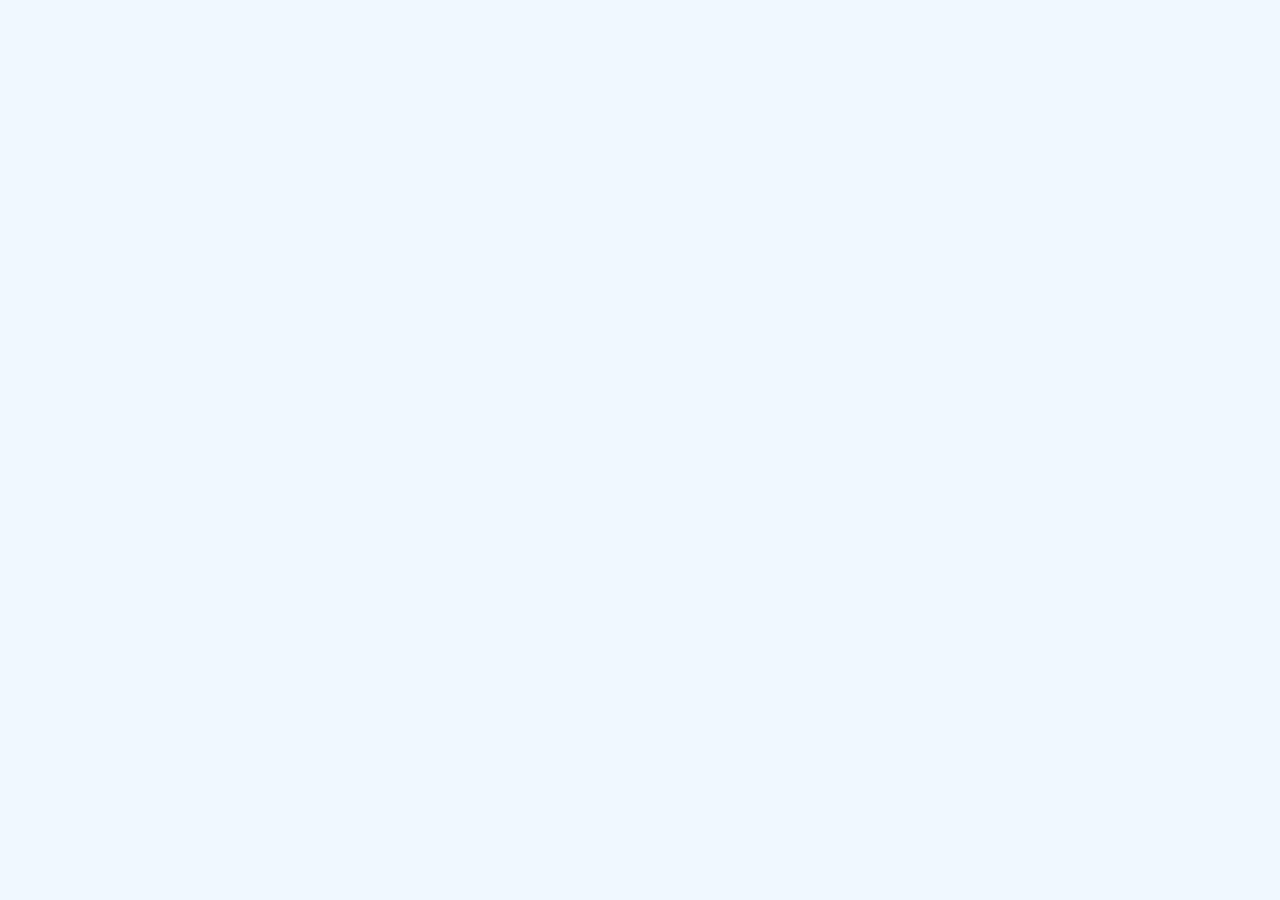
==== index.html @ 183d8bc3 "Skapat en skiss om en grundtanke Samt döper om title i hmtl" ====
<!DOCTYPE html>
<html lang="en">
<head>
    <meta charset="UTF-8">
    <meta name="viewport" content="width=device-width, initial-scale=1.0">
    <meta http-equiv="X-UA-Compatible" content="ie=edge">
    <title>Björnes MAGAZINE</title>
    <link rel="stylesheet" href="css/style.css" type="text/css">
</head>
<body>
    
</body>
</html>
---- css/style.css ----
body{
    background-color: aliceblue;
}
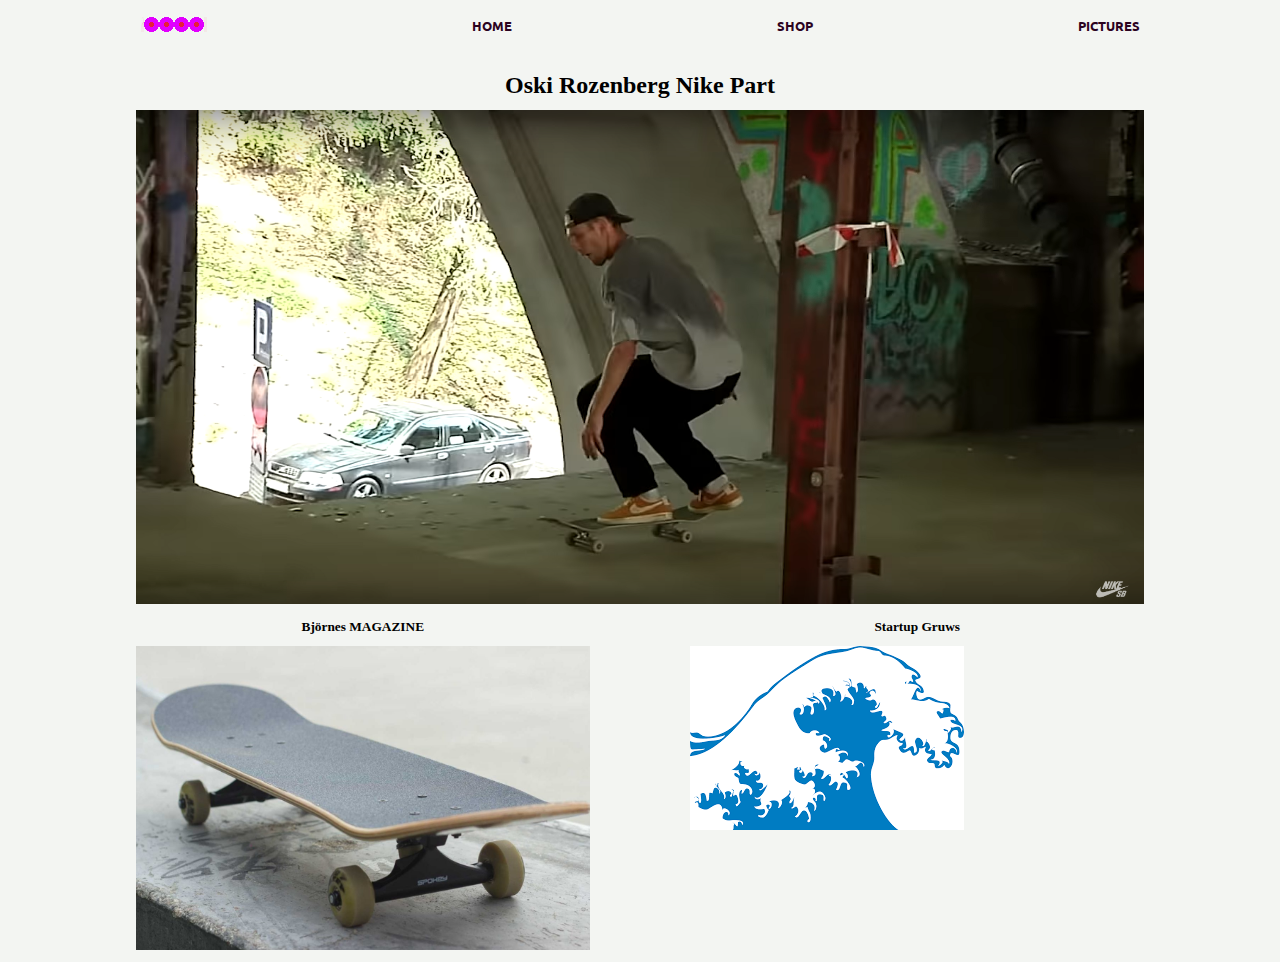
==== commit cd899a1c: "a" ====
--- a/index.html
+++ b/index.html
@@ -6,8 +6,51 @@
     <meta http-equiv="X-UA-Compatible" content="ie=edge">
     <title>Björnes MAGAZINE</title>
     <link rel="stylesheet" href="css/style.css" type="text/css">
+    <link href="https://fonts.googleapis.com/css?family=Bangers|Ubuntu:300,400&display=swap" rel="stylesheet">
 </head>
 <body>
-    
+    <nav id="nav">
+        <script>
+                    window.onscroll = function() {myFunction()};
+                    
+                    var navbar = document.getElementById("nav");
+                    var sticky = navbar.offsetTop;
+                    
+function myFunction() {
+  if (window.pageYOffset >= sticky) {
+                        navbar.classList.add("sticky")
+                    } else {
+                        navbar.classList.remove("sticky");
+                  }
+                }       
+        </script>
+
+        <h1><img src="img/logo.png" alt="LOGO"></h1>
+        <h1>HOME</h1>
+        <a href="shop.html"><h1>SHOP</h1></a>
+        <h1>PICTURES</h1>
+    </nav>
+    <header></header>
+    <main>
+        <article class="bigpart">
+            <h2>Oski Rozenberg Nike Part</h2>
+            <a href="https://www.youtube.com/watch?v=Tb7bvEMp1TE">
+               <img src="img/snap.PNG" alt="thumbnail">
+            </a>
+        </article>
+        <article class="smallpart firstsmall">
+            <h2>Björnes MAGAZINE</h2>
+            <a href="trash_article.html">
+                <img src="img/skateboardpicture.jpg" alt="thumbnail">
+            </a>
+        </article>
+        <article class="smallpart secondsmall">
+            <h2>Startup Gruws</h2>
+            <a href="surfing.html">
+                <img src="img/waves.png" alt="thumbnail">
+            </a>
+        </article>
+    </main>
+    <footer></footer>
 </body>
 </html>--- a/css/style.css
+++ b/css/style.css
@@ -1,3 +1,105 @@
+@media only screen and (min-width: 600px){
+header{
+    display: none;
+}
+}
+
+
+#center{
+    text-align: center;
+}
+
 body{
-    background-color: aliceblue;
+    display:flex;
+    background-color: #F3F5F2;
+    flex-direction: column;
+    align-content: space-between;
+}
+nav{
+    width: 100%;
+    flex-grow: 2;
+    display: flex;
+    flex-direction: row;
+    justify-content: space-around;
+    margin-bottom: 2vh;
+    overflow: hidden;
+    top: 0;
+    left: 0;
+}
+.sticky {
+    position: fixed;
+    top: 0;
+    left: 0;
+    width: 100%;
+    background-image: url(../img/banner.png);
+}
+.sticky + .content {
+    padding-top: 38.98px;
+}
+
+nav h1{
+    display: inline-block;
+    font-size: small;
+    font-family: 'Ubuntu', sans-serif;
+    color: #2B031F;
+}
+header{
+    text-align: center;
+    font-family: 'Ubuntu', sans-serif;
+    font-size: small;
+    margin-bottom: 5vh;
+}
+main{
+margin-left: 10vw;
+margin-right: 10vw;
+flex-direction: row;
+}
+h2{
+text-decoration: none;
+text-align: center;
+}
+article.bigpart a{
+    width: 80vw;
+    text-decoration: none;
+}
+article.bigpart a img{
+    max-width: 100%;
+}
+article.bigpart h2{
+    text-decoration: none;
+    color: black;
+    margin-block-start: 0.45em;
+    margin-block-end: 0.45em;
+}
+article.firstsmall{
+    float: left;
+}
+article.secondsmall{
+    float: right;
+}
+article.smallpart{
+    display: inline-block;
+    width: 45%;
+    margin-block-start: 0;
+    margin-block-end: 0;
+    margin: 0;
+    padding: 0;
+    border: 0;
+}
+article.smallpart a img{
+    max-width: 100%;
+}
+article.smallpart h2{
+    font-size: smaller;
+}
+p{
+    font-size: smaller;
+    text-align: center;
+}
+a{
+    color: black;
+    text-decoration: none;
+}
+h4{
+    text-align: center;
 }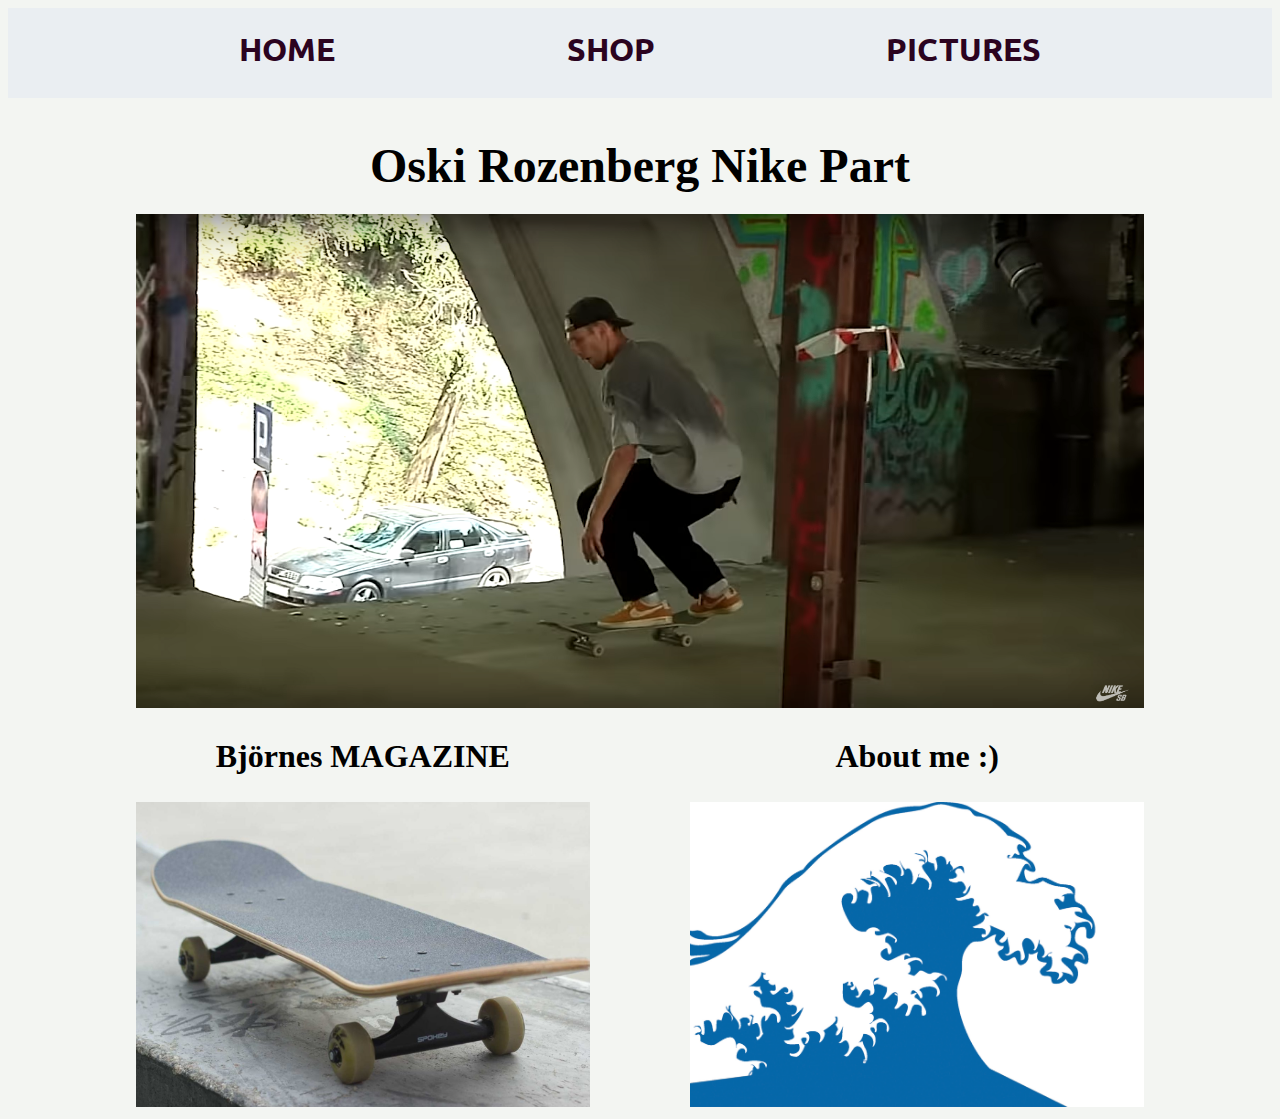
==== commit eb3dc54c: "WOW" ====
--- a/index.html
+++ b/index.html
@@ -17,20 +17,18 @@
                     var sticky = navbar.offsetTop;
                     
 function myFunction() {
-  if (window.pageYOffset >= sticky) {
+  if (window.pageYOffset >= sticky && window.matchMedia("(max-width: 700px)")) {
                         navbar.classList.add("sticky")
                     } else {
                         navbar.classList.remove("sticky");
                   }
-                }       
+                }
         </script>
 
-        <h1><img src="img/logo.png" alt="LOGO"></h1>
-        <h1>HOME</h1>
+        <a href="index.html"><h1>HOME</h1></a>
         <a href="shop.html"><h1>SHOP</h1></a>
-        <h1>PICTURES</h1>
+        <a href="pictures.html"><h1>PICTURES</h1></a>
     </nav>
-    <header></header>
     <main>
         <article class="bigpart">
             <h2>Oski Rozenberg Nike Part</h2>
@@ -45,9 +43,9 @@
             </a>
         </article>
         <article class="smallpart secondsmall">
-            <h2>Startup Gruws</h2>
+            <h2>About me :)</h2>
             <a href="surfing.html">
-                <img src="img/waves.png" alt="thumbnail">
+                <img src="img/ce386e1cb7e0c4f7e2fd2327e31c1487.png" alt="thumbnail">
             </a>
         </article>
     </main>
--- a/css/style.css
+++ b/css/style.css
@@ -1,14 +1,6 @@
-@media only screen and (min-width: 600px){
-header{
-    display: none;
-}
-}
-
-
-#center{
+.center{
     text-align: center;
 }
-
 body{
     display:flex;
     background-color: #F3F5F2;
@@ -20,20 +12,25 @@
     flex-grow: 2;
     display: flex;
     flex-direction: row;
-    justify-content: space-around;
+    justify-content: space-evenly;
     margin-bottom: 2vh;
     overflow: hidden;
     top: 0;
     left: 0;
+    height: 5vh;
+    background-color: rgba(80, 120, 250, 0.05);
 }
-.sticky {
+nav.sticky{
     position: fixed;
     top: 0;
     left: 0;
     width: 100%;
     background-image: url(../img/banner.png);
 }
-.sticky + .content {
+nav.sticky a h1{
+    color: #F3F5F2;
+}
+nav.sticky + .content {
     padding-top: 38.98px;
 }
 
@@ -88,8 +85,9 @@
 }
 article.smallpart a img{
     max-width: 100%;
-}
-article.smallpart h2{
+    max-width: 100%;
+    height: auto;
+}article.smallpart h2{
     font-size: smaller;
 }
 p{
@@ -102,4 +100,35 @@
 }
 h4{
     text-align: center;
+    font-size: 1.5em;
+    font-weight: lighter;
+}
+.pictures img{
+    height: 12vh;
+    margin: 1vw;
+}
+.pictures{
+    display: flex;
+    justify-content: space-evenly;
+    flex-wrap: wrap;
+}
+@media only screen and (min-width: 600px){
+.pictures img{
+    height: 35vh;
+}
+h2{
+    font-size: 3em;
+}
+article.smallpart h2{
+    font-size: 2em;
+}
+nav h1{
+    font-size: 2em;
+}
+nav{
+    height: 10vh;
+}
+}
+#special article h2{
+    margin-bottom: 3em;
 }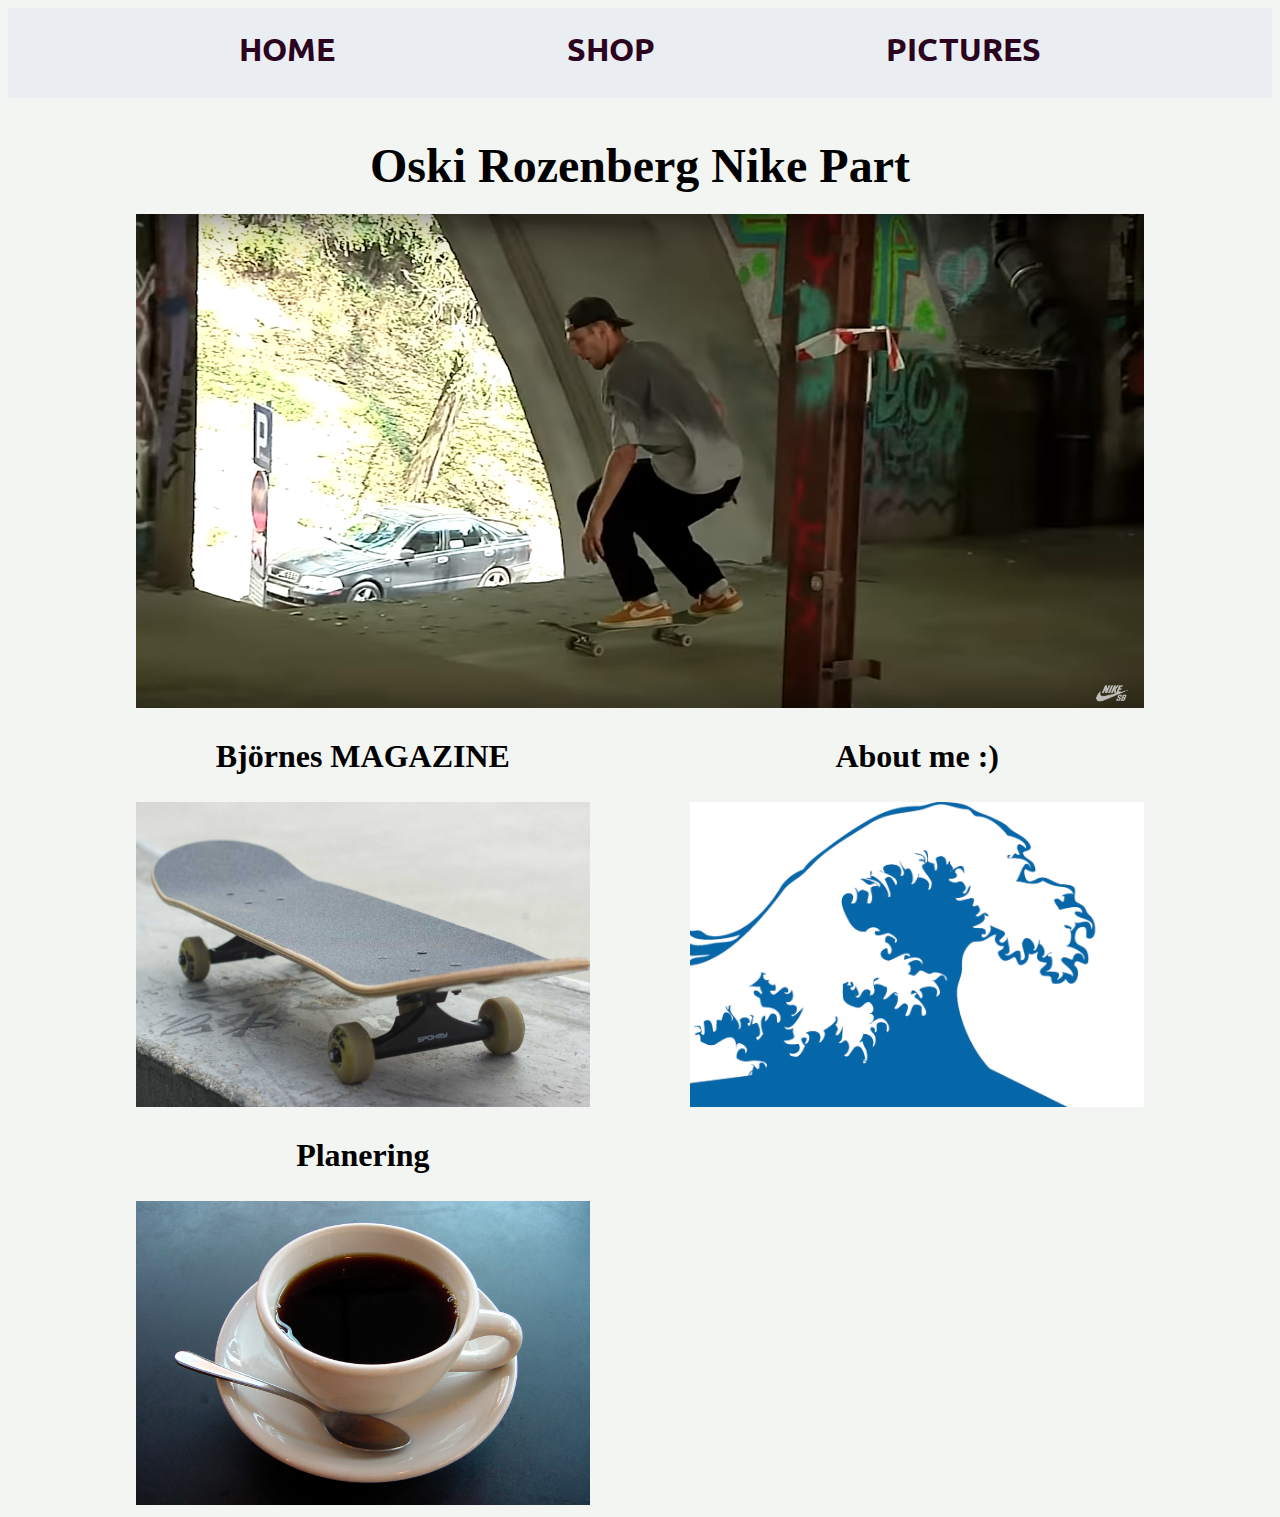
==== commit 7b0135b3: "MASTERU" ====
--- a/index.html
+++ b/index.html
@@ -32,7 +32,7 @@
     <main>
         <article class="bigpart">
             <h2>Oski Rozenberg Nike Part</h2>
-            <a href="https://www.youtube.com/watch?v=Tb7bvEMp1TE">
+            <a target="_blank" href="https://www.youtube.com/watch?v=Tb7bvEMp1TE">
                <img src="img/snap.PNG" alt="thumbnail">
             </a>
         </article>
@@ -48,6 +48,13 @@
                 <img src="img/ce386e1cb7e0c4f7e2fd2327e31c1487.png" alt="thumbnail">
             </a>
         </article>
+        <article class="smallpart firstsmall">
+            <h2>Planering</h2>
+            <a href="misc/planering.html">
+                <img src="img/planering.jpg" alt="thumbnail">
+            </a>
+        </article>
+        
     </main>
     <footer></footer>
 </body>
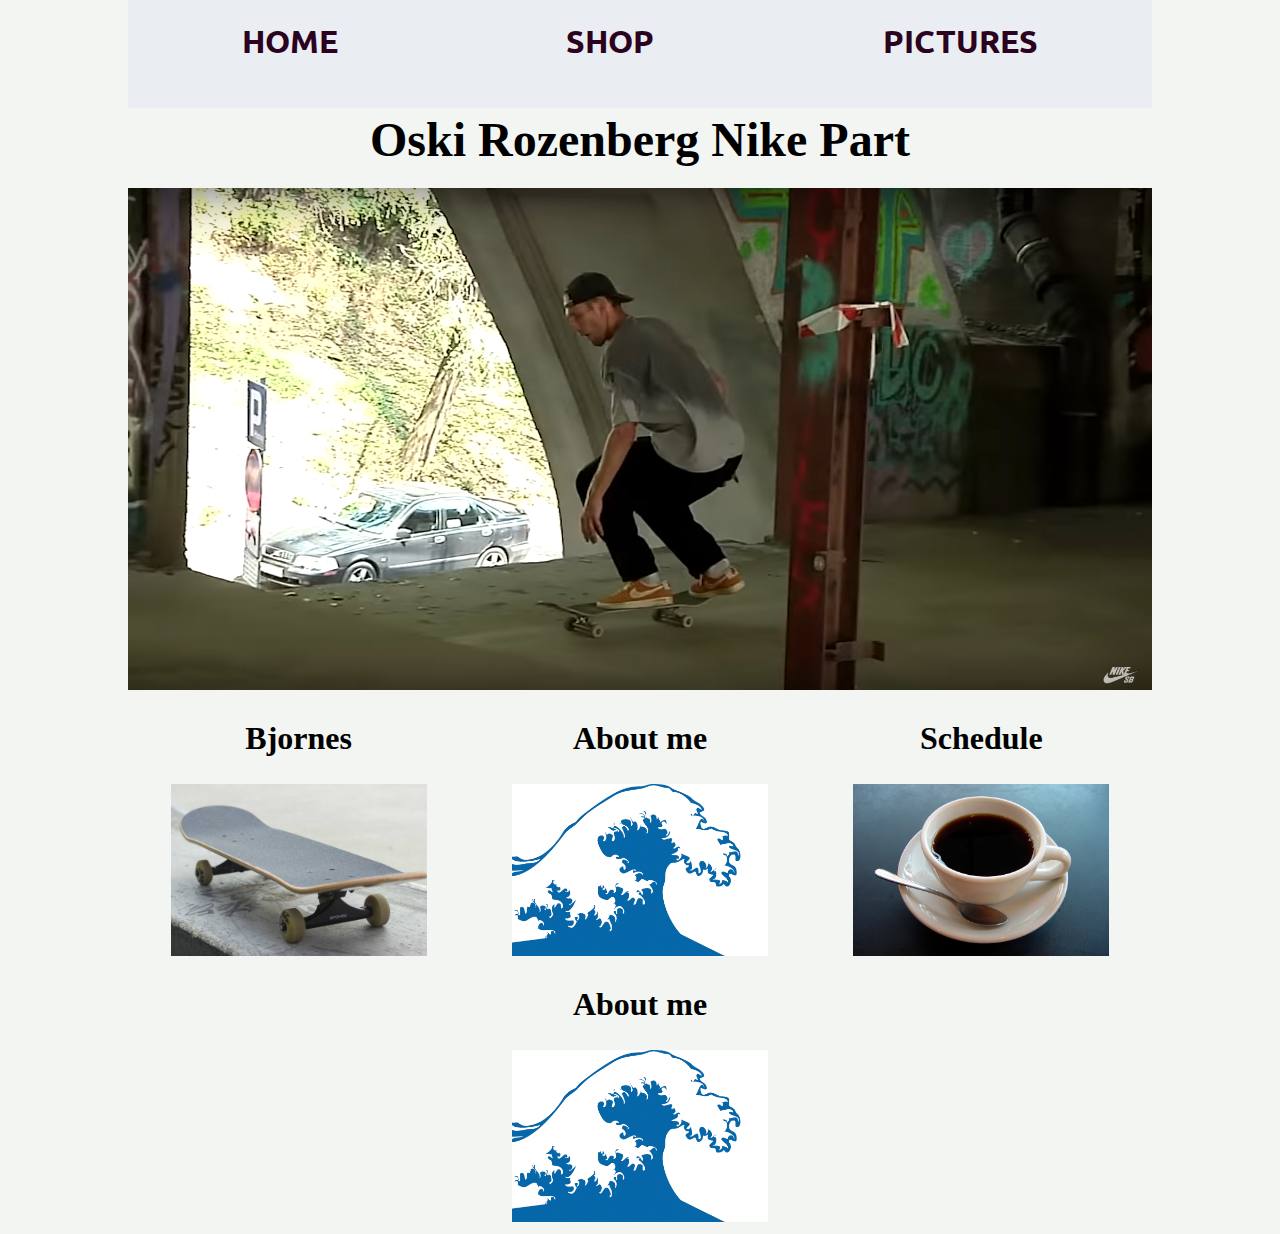
==== commit b256fdde: "Diverse ändringar som jag inte vill tappa" ====
--- a/index.html
+++ b/index.html
@@ -4,57 +4,51 @@
     <meta charset="UTF-8">
     <meta name="viewport" content="width=device-width, initial-scale=1.0">
     <meta http-equiv="X-UA-Compatible" content="ie=edge">
-    <title>Björnes MAGAZINE</title>
+    <title>Bjornes MAGAZINE</title>
     <link rel="stylesheet" href="css/style.css" type="text/css">
     <link href="https://fonts.googleapis.com/css?family=Bangers|Ubuntu:300,400&display=swap" rel="stylesheet">
 </head>
 <body>
     <nav id="nav">
-        <script>
-                    window.onscroll = function() {myFunction()};
-                    
-                    var navbar = document.getElementById("nav");
-                    var sticky = navbar.offsetTop;
-                    
-function myFunction() {
-  if (window.pageYOffset >= sticky && window.matchMedia("(max-width: 700px)")) {
-                        navbar.classList.add("sticky")
-                    } else {
-                        navbar.classList.remove("sticky");
-                  }
-                }
-        </script>
+        <script type="text/javascript" src="js/script.js"></script>
 
         <a href="index.html"><h1>HOME</h1></a>
         <a href="shop.html"><h1>SHOP</h1></a>
         <a href="pictures.html"><h1>PICTURES</h1></a>
     </nav>
-    <main>
+    <main class="content">
         <article class="bigpart">
             <h2>Oski Rozenberg Nike Part</h2>
             <a target="_blank" href="https://www.youtube.com/watch?v=Tb7bvEMp1TE">
                <img src="img/snap.PNG" alt="thumbnail">
             </a>
         </article>
-        <article class="smallpart firstsmall">
-            <h2>Björnes MAGAZINE</h2>
+        <div>
+        <article class="smallpart">
+            <h2>Bjornes</h2>
             <a href="trash_article.html">
                 <img src="img/skateboardpicture.jpg" alt="thumbnail">
             </a>
         </article>
-        <article class="smallpart secondsmall">
-            <h2>About me :)</h2>
+        <article class="smallpart">
+            <h2>About me</h2>
             <a href="surfing.html">
                 <img src="img/ce386e1cb7e0c4f7e2fd2327e31c1487.png" alt="thumbnail">
             </a>
         </article>
-        <article class="smallpart firstsmall">
-            <h2>Planering</h2>
+        <article class="smallpart">
+            <h2>Schedule</h2>
             <a href="misc/planering.html">
                 <img src="img/planering.jpg" alt="thumbnail">
             </a>
         </article>
-        
+        <article class="smallpart">
+            <h2>About me</h2>
+            <a href="surfingcopy.html">
+                <img src="img/ce386e1cb7e0c4f7e2fd2327e31c1487.png" alt="thumbnail">
+            </a>
+        </article>
+        </div>
     </main>
     <footer></footer>
 </body>
--- a/css/style.css
+++ b/css/style.css
@@ -2,60 +2,72 @@
     text-align: center;
 }
 body{
-    display:flex;
+    max-width: 100vw;
+    display: grid;
     background-color: #F3F5F2;
-    flex-direction: column;
-    align-content: space-between;
+    grid-template-rows: 5vh;
+    overflow-x: hidden;
+    margin-left: 0;
+    margin-top: 0;
 }
 nav{
-    width: 100%;
+    margin-left: 10vw;
+    margin-right: 10vw;
     flex-grow: 2;
     display: flex;
     flex-direction: row;
-    justify-content: space-evenly;
-    margin-bottom: 2vh;
-    overflow: hidden;
-    top: 0;
-    left: 0;
+    justify-content: space-around;
     height: 5vh;
+    padding-bottom: 2vh;
+    bottom: 0;
+    right: 0;
     background-color: rgba(80, 120, 250, 0.05);
 }
-nav.sticky{
+.sticky{
+    width: 80vw;
     position: fixed;
     top: 0;
-    left: 0;
-    width: 100%;
-    background-image: url(../img/banner.png);
+    left: 0vw;
+    margin-left: 10vw;
+    background-color: black;
 }
-nav.sticky a h1{
-    color: #F3F5F2;
-}
-nav.sticky + .content {
-    padding-top: 38.98px;
+.sticky a h1{
+    color: lightcyan    ;
 }
 
 nav h1{
     display: inline-block;
-    font-size: small;
+    font-size: 2vh;
     font-family: 'Ubuntu', sans-serif;
     color: #2B031F;
 }
-header{
-    text-align: center;
-    font-family: 'Ubuntu', sans-serif;
-    font-size: small;
-    margin-bottom: 5vh;
+main{
+    margin-top: 5vh;
+    margin-left: 10vw;
+    margin-right: 10vw;
+    flex-direction: row;
+    flex-wrap: wrap;
 }
-main{
-margin-left: 10vw;
-margin-right: 10vw;
-flex-direction: row;
+main div{
+    display: flex;
+    flex-basis: 30vw;
+    margin-left: 0;
+    width: 80vw;
+    height: unset;
+    justify-items: center;
+    justify-content: space-around;
+    flex-wrap: wrap;
+}
+main div>*{
+    flex: 0 1 20vw;
+    margin: 0 2vw;
 }
 h2{
-text-decoration: none;
-text-align: center;
+    text-decoration: none;
+    text-align: center;
 }
 article.bigpart a{
+    display: block;
     width: 80vw;
     text-decoration: none;
 }
@@ -68,27 +80,29 @@
     margin-block-start: 0.45em;
     margin-block-end: 0.45em;
 }
-article.firstsmall{
-    float: left;
-}
-article.secondsmall{
-    float: right;
-}
 article.smallpart{
     display: inline-block;
-    width: 45%;
-    margin-block-start: 0;
-    margin-block-end: 0;
-    margin: 0;
+    width: 30%;
     padding: 0;
     border: 0;
 }
+main#special{
+    margin-top: 15vh;
+    display: flex;
+    background-color: rgba(80, 120, 250, 0.05);
+    justify-content: space-between;
+}
+main#special article{
+    flex: 1 0 20vw;
+    margin: 0 5vw;
+}
 article.smallpart a img{
     max-width: 100%;
-    max-width: 100%;
-    height: auto;
-}article.smallpart h2{
-    font-size: smaller;
+    height: auto;   
+}
+article.smallpart a img
+article.smallpart h2{
+    font-size: 1em;
 }
 p{
     font-size: smaller;
@@ -112,6 +126,9 @@
     justify-content: space-evenly;
     flex-wrap: wrap;
 }
+nav.sticky+main.content{
+    margin-top: 20vh;
+}
 @media only screen and (min-width: 600px){
 .pictures img{
     height: 35vh;
@@ -128,6 +145,11 @@
 nav{
     height: 10vh;
 }
+body{
+    max-width: 100vw;
+    background-color: #F3F5F2;
+    overflow-x: hidden;
+}
 }
 #special article h2{
     margin-bottom: 3em;
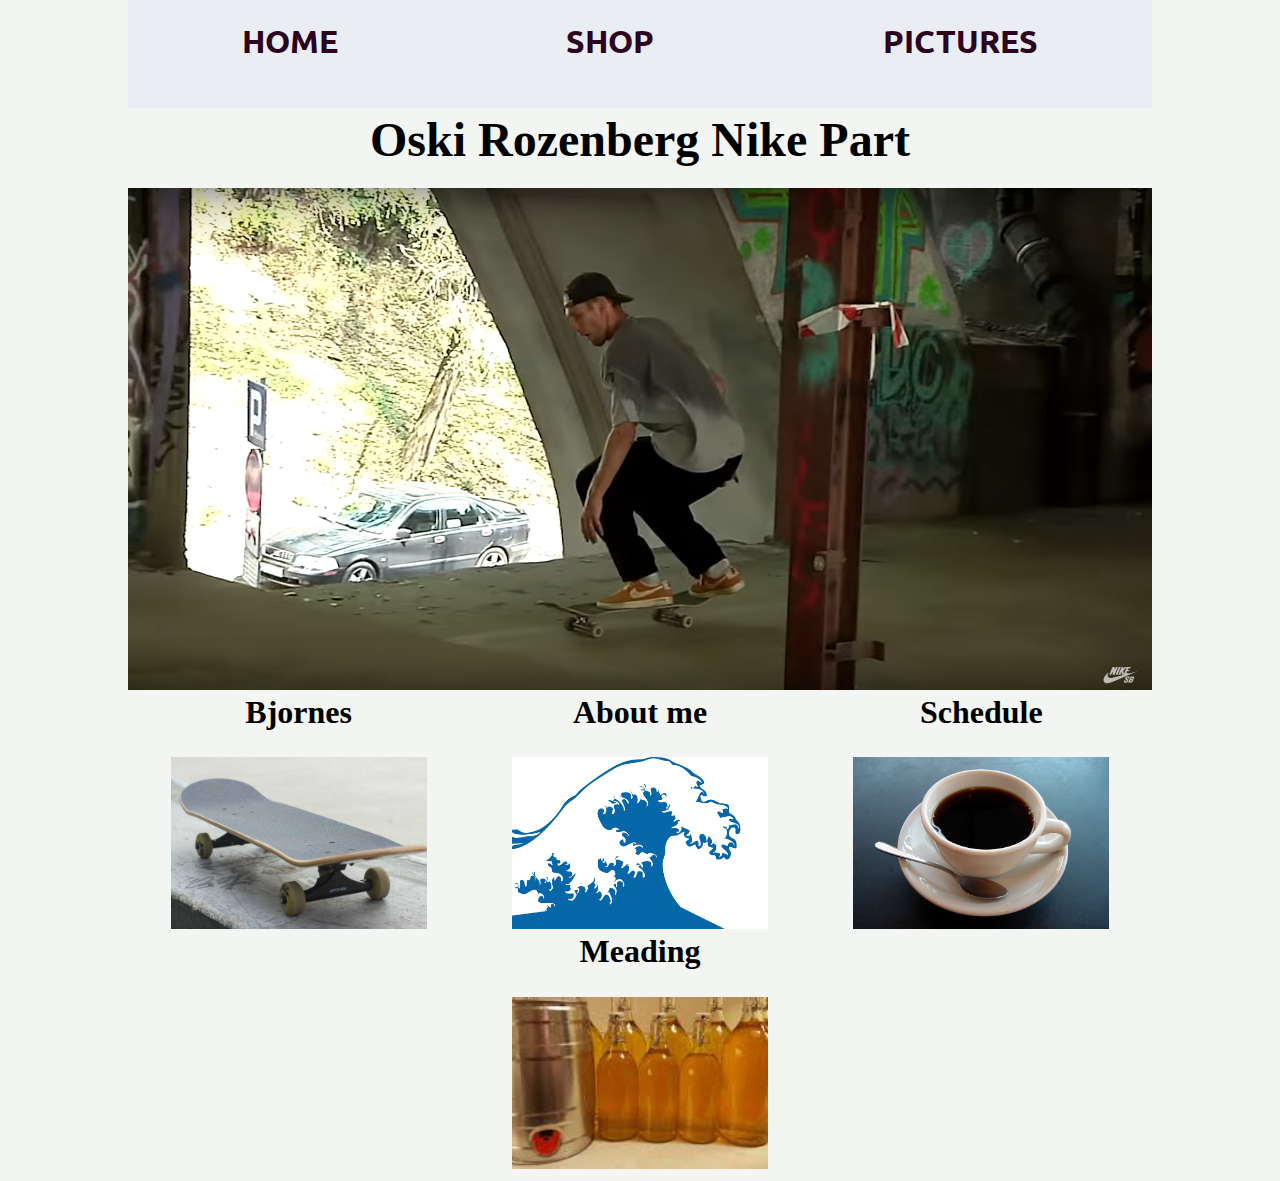
==== commit 21a2c883: "Updating" ====
--- a/index.html
+++ b/index.html
@@ -43,9 +43,9 @@
             </a>
         </article>
         <article class="smallpart">
-            <h2>About me</h2>
-            <a href="surfingcopy.html">
-                <img src="img/ce386e1cb7e0c4f7e2fd2327e31c1487.png" alt="thumbnail">
+            <h2>Meading</h2>
+            <a href="mead.html">
+                <img src="img/mead.jpg" alt="thumbnail">
             </a>
         </article>
         </div>
--- a/css/style.css
+++ b/css/style.css
@@ -1,5 +1,8 @@
 .center{
     text-align: center;
+}
+img{
+    max-width: 100%;
 }
 body{
     max-width: 100vw;
@@ -81,7 +84,7 @@
     margin-block-end: 0.45em;
 }
 article.smallpart{
-    display: inline-block;
+    display: block;
     width: 30%;
     padding: 0;
     border: 0;
@@ -91,6 +94,7 @@
     display: flex;
     background-color: rgba(80, 120, 250, 0.05);
     justify-content: space-between;
+    background-color: whitesmoke;
 }
 main#special article{
     flex: 1 0 20vw;
@@ -98,9 +102,9 @@
 }
 article.smallpart a img{
     max-width: 100%;
-    height: auto;   
-}
-article.smallpart a img
+    height: unset;
+    width: 100%;
+}
 article.smallpart h2{
     font-size: 1em;
 }
@@ -129,6 +133,11 @@
 nav.sticky+main.content{
     margin-top: 20vh;
 }
+.free{
+    width: 50vw;
+    margin: auto;
+}
+
 @media only screen and (min-width: 600px){
 .pictures img{
     height: 35vh;
@@ -138,6 +147,7 @@
 }
 article.smallpart h2{
     font-size: 2em;
+    margin-top: 0vw;
 }
 nav h1{
     font-size: 2em;
@@ -153,4 +163,79 @@
 }
 #special article h2{
     margin-bottom: 3em;
+}
+.glass{
+    margin-top: 10vh;
+    font-size: 4em;
+    margin-bottom: auto;
+}
+.glass+h4{
+    margin: auto;
+}
+body main div article a{
+    width: 100%;
+}
+.slidershow{
+width: 700px;
+height: 400px;
+overflow: hidden;
+}
+.middle{
+position: absolute;
+top: 50%;
+left: 50%;
+transform: translate(-50%,-50%);
+}
+.navigation{
+position: absolute;
+bottom: 20px;
+left: 50%;
+transform: translateX(-50%);
+display: flex;
+}
+.bar{
+width: 50px;
+height: 10px;
+border: 2px solid cornflowerblue;
+margin: 6px;
+cursor: pointer;
+transition: 0.4s;
+}
+.bar:hover{
+background: #fff;
+}
+
+input[name="r"]{
+position: absolute;
+visibility: hidden;
+}
+
+.slides{
+width: 500%;
+height: 100%;
+display: flex;
+}
+
+.slide{
+width: 20%;
+transition: 0.6s;
+}
+.slide img{
+width: 100%;
+height: 100%;
+}
+#r1:checked ~ .s1{
+margin-left: 0;
+}
+#r2:checked ~ .s1{
+margin-left: -20%;
+}
+#r3:checked ~ .s1{
+margin-left: -40%;
+}
+#r4:checked ~ .s1{
+margin-left: -60%;
+}
+#r5:checked ~ .s1{
+margin-left: -80%;
 }